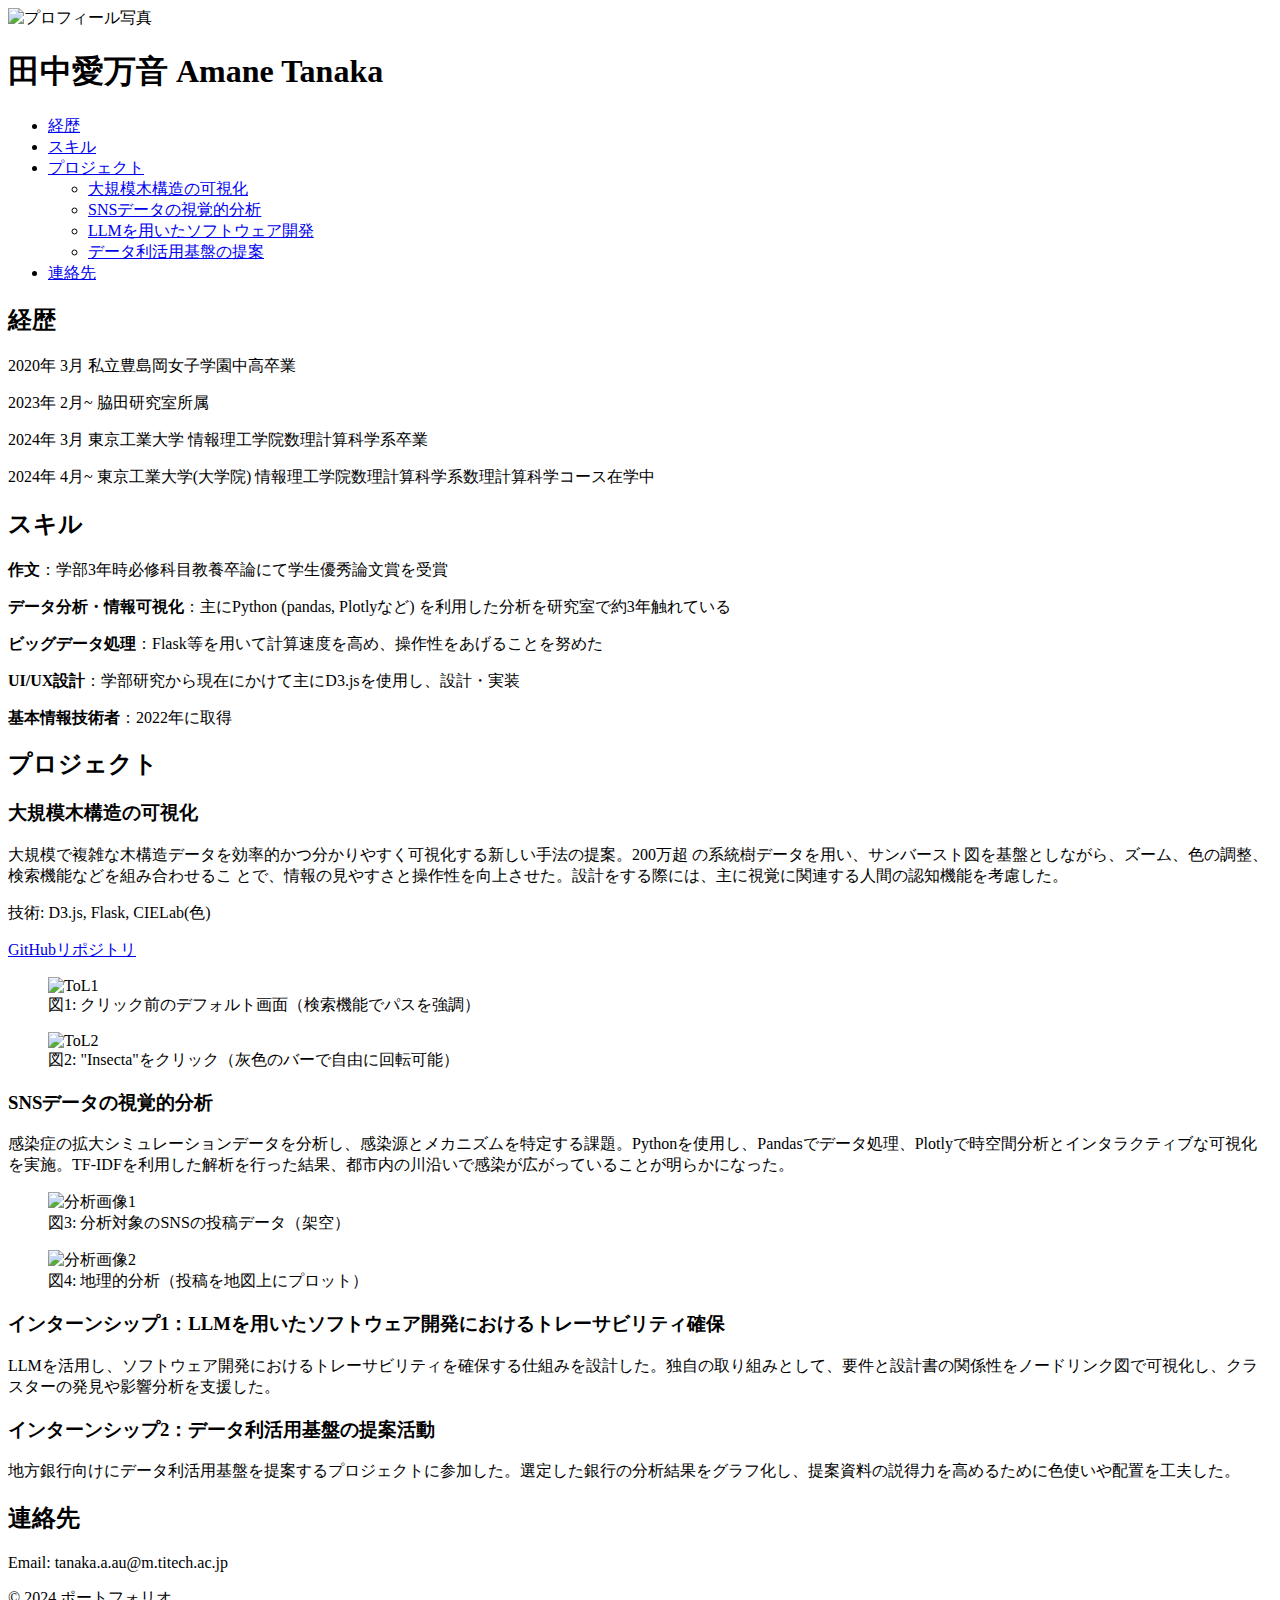
==== templates/index.html @ 710a016d "first commit" ====
<!DOCTYPE html>
<html lang="ja">
<head>
    <meta charset="UTF-8">
    <meta name="viewport" content="width=device-width, initial-scale=1.0">
    <title>ポートフォリオ</title>
    <link rel="stylesheet" href="static/css/styles.css">
</head>
<body>
    <div class="container">
        <header>
            <img src="static/images/myimg.jpeg" alt="プロフィール写真" class="profile-photo">
            <h1>田中愛万音 Amane Tanaka</h1>
            <nav>
                <ul>
                    <li><a href="#about">経歴</a></li>
                    <li><a href="#skills">スキル</a></li>
                    <li>
                        <a href="#projects">プロジェクト</a>
                        <ul class="dropdown">
                            <li><a href="#project1">大規模木構造の可視化</a></li>
                            <li><a href="#project2">SNSデータの視覚的分析</a></li>
                            <li><a href="#project3">LLMを用いたソフトウェア開発</a></li>
                            <li><a href="#project4">データ利活用基盤の提案</a></li>
                        </ul>
                    </li>
                    <li><a href="#contact">連絡先</a></li>
                </ul>
            </nav>
        </header>
        <main>
            <!--  元に戻す！！！
            <section id="about">
                <h2>経歴</h2>
                <p>2020年 3月 私立豊島岡女子学園中高卒業</p>
                <p>2023年 2月~ 脇田研究室所属</p>
                <p>2024年 3月 東京工業大学 情報理工学院数理計算科学系卒業</p>
                <p>2024年 4月~ 東京工業大学(大学院) 情報理工学院数理計算科学系数理計算科学コース在学中</p>
            </section>
            <section id="skills">
                <h2>特技・スキル</h2>
                <ul>
                    <li><b>作文</b>：学部3年時必修科目教養卒論にて学生優秀論文賞を受賞</li>
                    <li><b>データ分析・情報可視化</b>：主にPython (pandas, Plotlyなど) を利用した分析を研究室で約3年触れている</li>
                    <li><b>ビッグデータ処理</b>：Flask等を用いて計算速度を高め、操作性をあげることを努めた</li>
                    <li><b>UI/UX設計</b>：学部研究から現在にかけて主にD3.jsを使用し、設計・実装</li>
                    <li><b>基本情報技術者</b>：2022年に取得</li>
                </ul>
            </section>
        -->
        <section id="about">
            <div class="about-container">
                <!-- 経歴セクション -->
                <div class="history">
                    <h2>経歴</h2>
                    <p>2020年 3月 私立豊島岡女子学園中高卒業</p>
                    <p>2023年 2月~ 脇田研究室所属</p>
                    <p>2024年 3月 東京工業大学 情報理工学院数理計算科学系卒業</p>
                    <p>2024年 4月~ 東京工業大学(大学院) 情報理工学院数理計算科学系数理計算科学コース在学中</p>
                </div>
        
                <!-- スキルセクション -->
                <div class="skills">
                    <h2>スキル</h2>
                    <p><b>作文</b>：学部3年時必修科目教養卒論にて学生優秀論文賞を受賞</p>
                    <p><b>データ分析・情報可視化</b>：主にPython (pandas, Plotlyなど) を利用した分析を研究室で約3年触れている</p>
                    <p><b>ビッグデータ処理</b>：Flask等を用いて計算速度を高め、操作性をあげることを努めた</p>
                    <p><b>UI/UX設計</b>：学部研究から現在にかけて主にD3.jsを使用し、設計・実装</p>
                    <p><b>基本情報技術者</b>：2022年に取得</p>
                </div>
            </div>
        </section>        
            <section id="projects">
                <h2>プロジェクト</h2>
                <div class="project-row">
                    <article id="project1">
                        <h3>大規模木構造の可視化</h3>
                        <p>大規模で複雑な木構造データを効率的かつ分かりやすく可視化する新しい手法の提案。200万超
                            の系統樹データを用い、サンバースト図を基盤としながら、ズーム、色の調整、検索機能などを組み合わせるこ
                            とで、情報の見やすさと操作性を向上させた。設計をする際には、主に視覚に関連する人間の認知機能を考慮した。</p>
                        <p>技術: D3.js, Flask, CIELab(色)</p>
                        <a href="https://github.com/tnk0512/ToL07/tree/for-research">GitHubリポジトリ</a>
                        <div class="image-gallery">
                            <figure>
                                <img src="static/images/tol_zentai.jpg" alt="ToL1">
                                <figcaption>図1: クリック前のデフォルト画面（検索機能でパスを強調）</figcaption>
                            </figure>
                            <figure>
                                <img src="static/images/tol_insecta.jpg" alt="ToL2">
                                <figcaption>図2: "Insecta"をクリック（灰色のバーで自由に回転可能）</figcaption>
                            </figure>         
                        </div>
                    </article>
                    <article id="project2">
                        <h3>SNSデータの視覚的分析</h3>
                        <p>
                            感染症の拡大シミュレーションデータを分析し、感染源とメカニズムを特定する課題。Pythonを使用し、Pandasでデータ処理、Plotlyで時空間分析とインタラクティブな可視化を実施。TF-IDFを利用した解析を行った結果、都市内の川沿いで感染が広がっていることが明らかになった。
                        </p>
                        <div class="image-gallery">
                            <figure>
                                <img src="static/images/microblog.jpg" alt="分析画像1">
                                <figcaption>図3: 分析対象のSNSの投稿データ（架空）</figcaption>
                            </figure>
                            <figure>
                                <img src="static/images/mapplot.png" alt="分析画像2">
                                <figcaption>図4: 地理的分析（投稿を地図上にプロット）</figcaption>
                            </figure>         
                        </div>
                    </article>
                </div>
                <!--
                <article id="project1">
                    <h3>大規模木構造の可視化</h3>
                    <p>大規模で複雑な木構造データを効率的かつ分かりやすく可視化する新しい手法の提案。200万超
                        の系統樹データを用い、サンバースト図を基盤としながら、ズーム、色の調整、検索機能などを組み合わせるこ
                        とで、情報の見やすさと操作性を向上させた。設計をする際には、主に視覚に関連する人間の認知機能を考慮した。</p>
                    <p>技術: D3.js, Flask, CIELab(色)</p>
                    <a href="https://github.com/tnk0512/ToL07/tree/for-research">GitHubリポジトリ</a>
                    <div class="image-gallery">
                        <figure>
                            <img src="static/images/tol_zentai.jpg" alt="ToL1">
                            <figcaption>図1: クリック前のデフォルト画面（検索機能でパスを強調）</figcaption>
                        </figure>
                        <figure>
                            <img src="static/images/tol_insecta.jpg" alt="ToL2">
                            <figcaption>図2: "Insecta"をクリック（灰色のバーで自由に回転可能）</figcaption>
                        </figure>         
                    </div>
                </article>
                <article id="project2">
                    <h3>SNSデータの視覚的分析</h3>
                    <p>
                        感染症の拡大シミュレーションデータを分析し、感染源とメカニズムを特定する課題。Pythonを使用し、Pandasでデータ処理、Plotlyで時空間分析とインタラクティブな可視化を実施。TF-IDFを利用した解析を行った結果、都市内の川沿いで感染が広がっていることが明らかになった。
                    </p>
                    <div class="image-gallery">
                        <figure>
                            <img src="static/images/microblog.jpg" alt="分析画像1">
                            <figcaption>図3: 分析対象のSNSの投稿データ（架空）</figcaption>
                        </figure>
                        <figure>
                            <img src="static/images/mapplot.png" alt="分析画像2">
                            <figcaption>図4: 地理的分析（投稿を地図上にプロット）</figcaption>
                        </figure>         
                    </div>
                </article>
            -->
                <div class="project-row">
                    <article id="project3">
                        <h3>インターンシップ1：LLMを用いたソフトウェア開発におけるトレーサビリティ確保</h3>
                        <p>
                            LLMを活用し、ソフトウェア開発におけるトレーサビリティを確保する仕組みを設計した。独自の取り組みとして、要件と設計書の関係性をノードリンク図で可視化し、クラスターの発見や影響分析を支援した。
                        </p>
                    </article>
                
                    <article id="project4">
                        <h3>インターンシップ2：データ利活用基盤の提案活動</h3>
                        <p>
                            地方銀行向けにデータ利活用基盤を提案するプロジェクトに参加した。選定した銀行の分析結果をグラフ化し、提案資料の説得力を高めるために色使いや配置を工夫した。
                        </p>
                    </article>
                </div>
                <!--
                <article id="project3">
                    <h3>インターンシップ1：LLMを用いたソフトウェア開発におけるトレーサビリティ確保</h3>
                    <p>
                        LLMを活用し、ソフトウェア開発におけるトレーサビリティを確保する仕組みを設計した。独自の取り組みとして、要件と設計書の関係性をノードリンク図で可視化し、クラスターの発見や影響分析を支援した。
                    </p>
                </article>
            
                <article id="project4">
                    <h3>インターンシップ2：データ利活用基盤の提案活動</h3>
                    <p>
                        地方銀行向けにデータ利活用基盤を提案するプロジェクトに参加した。選定した銀行の分析結果をグラフ化し、提案資料の説得力を高めるために色使いや配置を工夫した。
                    </p>
                </article>
            -->
            </section>
            <section id="contact">
                <h2>連絡先</h2>
                <p>Email: tanaka.a.au@m.titech.ac.jp</p>
            </section>
        </main>
        <footer>
            <p>&copy; 2024 ポートフォリオ</p>
        </footer>
    </div>
</body>
</html>
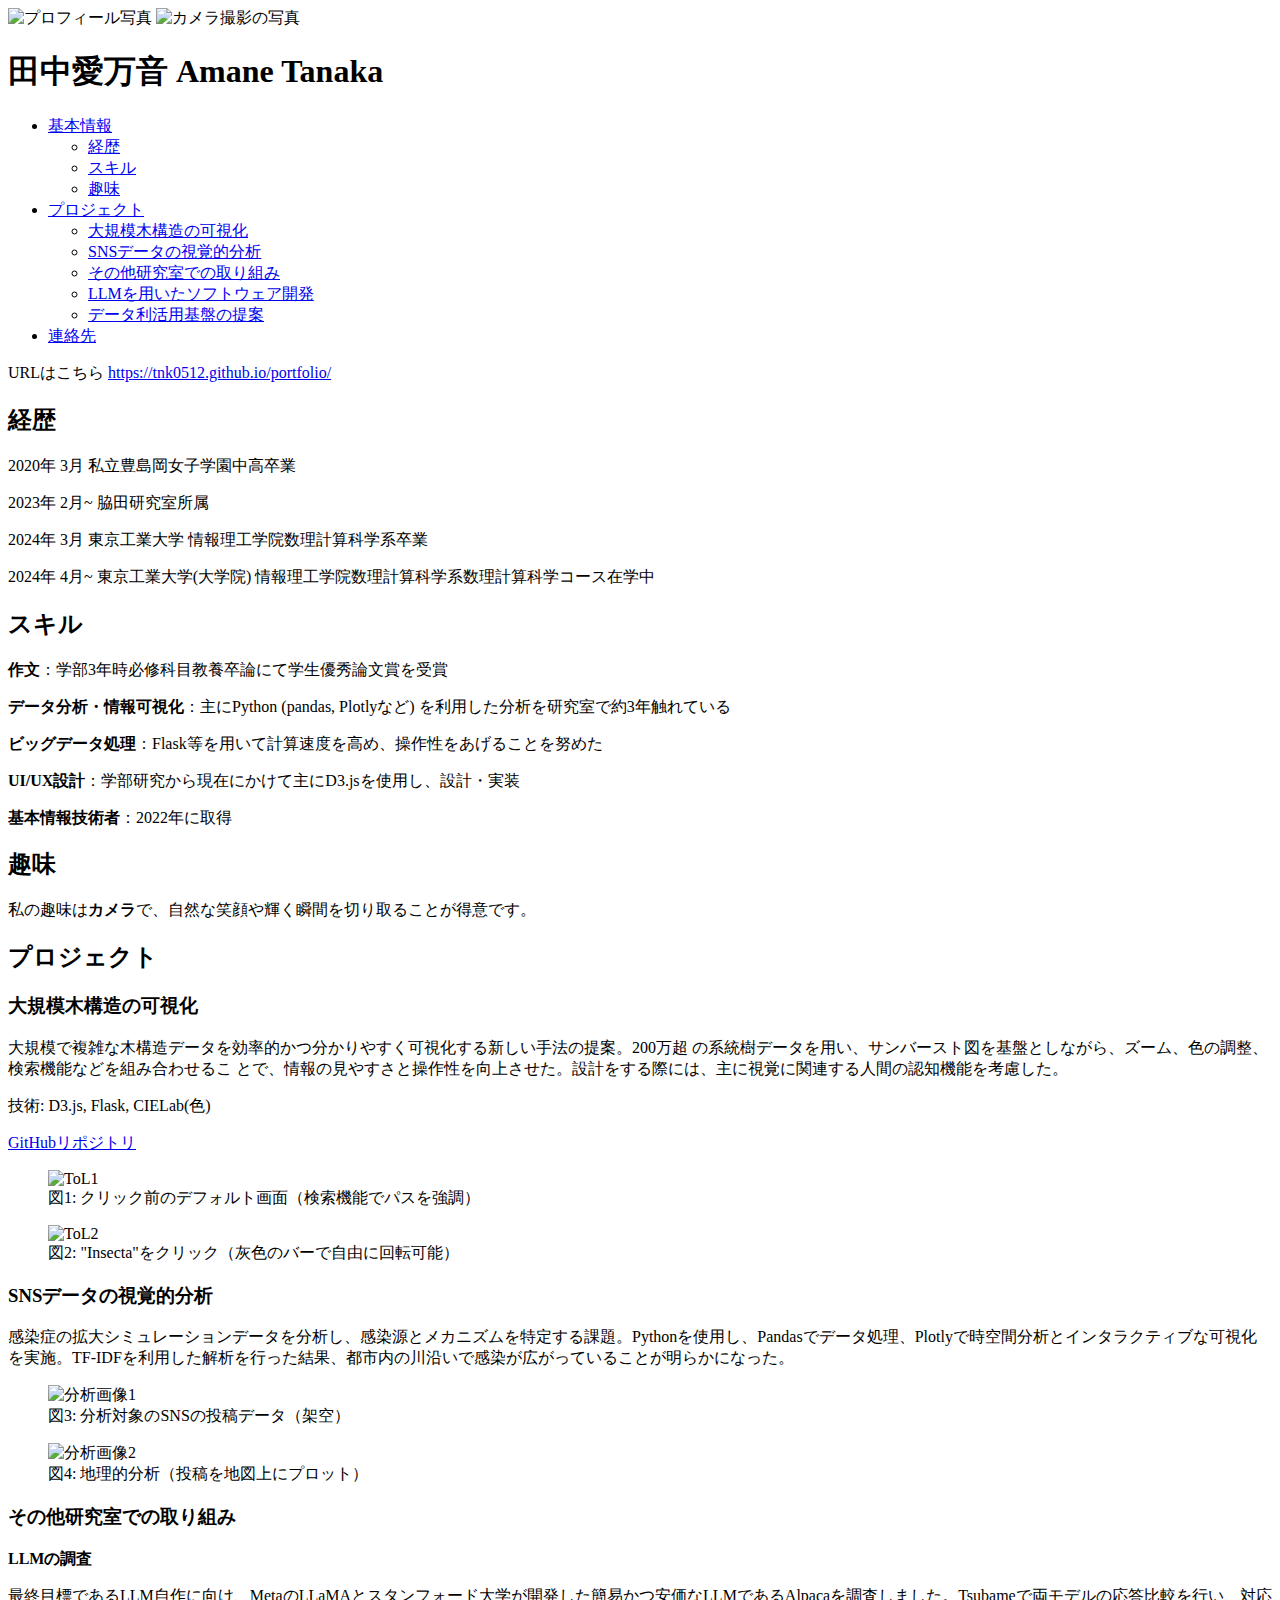
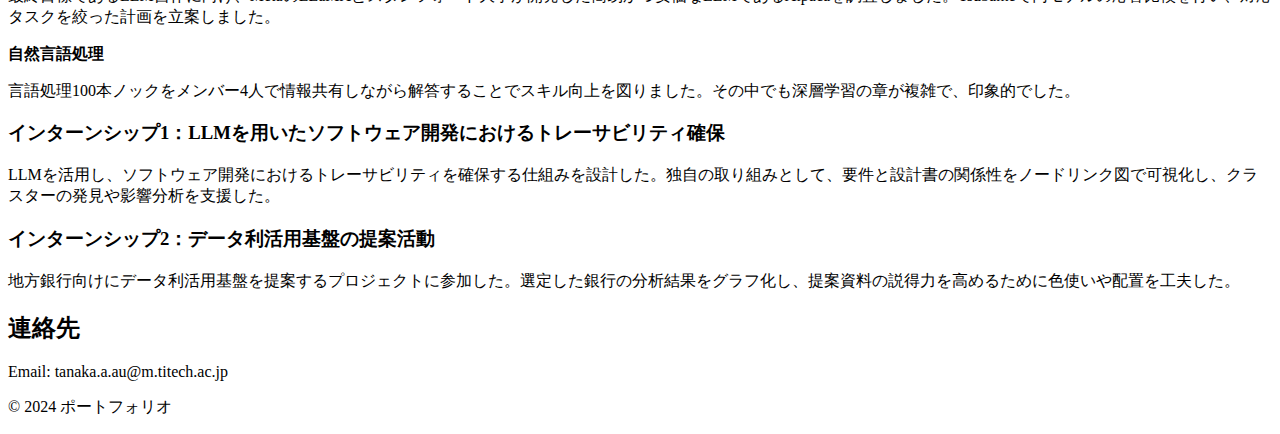
==== commit 3ea7915e: "add URL comment" ====
--- a/templates/index.html
+++ b/templates/index.html
@@ -10,16 +10,24 @@
     <div class="container">
         <header>
             <img src="static/images/myimg.jpeg" alt="プロフィール写真" class="profile-photo">
+            <img src="static/images/camera.jpeg" alt="カメラ撮影の写真" class="hobby-camera">
             <h1>田中愛万音 Amane Tanaka</h1>
             <nav>
                 <ul>
-                    <li><a href="#about">経歴</a></li>
-                    <li><a href="#skills">スキル</a></li>
+                    <li>
+                        <a href="#about">基本情報</a>
+                        <ul class="dropdown">
+                            <li><a href="#history">経歴</a></li>
+                            <li><a href="#skills">スキル</a></li>
+                            <li><a href="#hobby">趣味</a></li>
+                        </ul>
+                    </li>
                     <li>
                         <a href="#projects">プロジェクト</a>
                         <ul class="dropdown">
                             <li><a href="#project1">大規模木構造の可視化</a></li>
                             <li><a href="#project2">SNSデータの視覚的分析</a></li>
+                            <li><a href="#other-project">その他研究室での取り組み</a></li>
                             <li><a href="#project3">LLMを用いたソフトウェア開発</a></li>
                             <li><a href="#project4">データ利活用基盤の提案</a></li>
                         </ul>
@@ -27,31 +35,17 @@
                     <li><a href="#contact">連絡先</a></li>
                 </ul>
             </nav>
+            <!-- URLリンク -->
+            <div class="header-url">
+                <span>URLはこちら</span>
+                <a href="https://tnk0512.github.io/portfolio/" target="_blank">https://tnk0512.github.io/portfolio/</a>
+            </div>
         </header>
         <main>
-            <!--  元に戻す！！！
-            <section id="about">
-                <h2>経歴</h2>
-                <p>2020年 3月 私立豊島岡女子学園中高卒業</p>
-                <p>2023年 2月~ 脇田研究室所属</p>
-                <p>2024年 3月 東京工業大学 情報理工学院数理計算科学系卒業</p>
-                <p>2024年 4月~ 東京工業大学(大学院) 情報理工学院数理計算科学系数理計算科学コース在学中</p>
-            </section>
-            <section id="skills">
-                <h2>特技・スキル</h2>
-                <ul>
-                    <li><b>作文</b>：学部3年時必修科目教養卒論にて学生優秀論文賞を受賞</li>
-                    <li><b>データ分析・情報可視化</b>：主にPython (pandas, Plotlyなど) を利用した分析を研究室で約3年触れている</li>
-                    <li><b>ビッグデータ処理</b>：Flask等を用いて計算速度を高め、操作性をあげることを努めた</li>
-                    <li><b>UI/UX設計</b>：学部研究から現在にかけて主にD3.jsを使用し、設計・実装</li>
-                    <li><b>基本情報技術者</b>：2022年に取得</li>
-                </ul>
-            </section>
-        -->
         <section id="about">
             <div class="about-container">
                 <!-- 経歴セクション -->
-                <div class="history">
+                <div id="history" class="history">
                     <h2>経歴</h2>
                     <p>2020年 3月 私立豊島岡女子学園中高卒業</p>
                     <p>2023年 2月~ 脇田研究室所属</p>
@@ -60,13 +54,19 @@
                 </div>
         
                 <!-- スキルセクション -->
-                <div class="skills">
+                <div id="skills" class="skills">
                     <h2>スキル</h2>
                     <p><b>作文</b>：学部3年時必修科目教養卒論にて学生優秀論文賞を受賞</p>
                     <p><b>データ分析・情報可視化</b>：主にPython (pandas, Plotlyなど) を利用した分析を研究室で約3年触れている</p>
                     <p><b>ビッグデータ処理</b>：Flask等を用いて計算速度を高め、操作性をあげることを努めた</p>
                     <p><b>UI/UX設計</b>：学部研究から現在にかけて主にD3.jsを使用し、設計・実装</p>
                     <p><b>基本情報技術者</b>：2022年に取得</p>
+                </div>
+
+                <div id="hobby" class="hobby">
+                    <h2>趣味</h2>
+                    <p>私の趣味は<b>カメラ</b>で、自然な笑顔や輝く瞬間を切り取ることが得意です。</p>
+                    <!--<img src="static/images/camera.jpeg" alt="カメラ撮影の写真" class="hobby-camera">-->
                 </div>
             </div>
         </section>        
@@ -108,42 +108,15 @@
                         </div>
                     </article>
                 </div>
-                <!--
-                <article id="project1">
-                    <h3>大規模木構造の可視化</h3>
-                    <p>大規模で複雑な木構造データを効率的かつ分かりやすく可視化する新しい手法の提案。200万超
-                        の系統樹データを用い、サンバースト図を基盤としながら、ズーム、色の調整、検索機能などを組み合わせるこ
-                        とで、情報の見やすさと操作性を向上させた。設計をする際には、主に視覚に関連する人間の認知機能を考慮した。</p>
-                    <p>技術: D3.js, Flask, CIELab(色)</p>
-                    <a href="https://github.com/tnk0512/ToL07/tree/for-research">GitHubリポジトリ</a>
-                    <div class="image-gallery">
-                        <figure>
-                            <img src="static/images/tol_zentai.jpg" alt="ToL1">
-                            <figcaption>図1: クリック前のデフォルト画面（検索機能でパスを強調）</figcaption>
-                        </figure>
-                        <figure>
-                            <img src="static/images/tol_insecta.jpg" alt="ToL2">
-                            <figcaption>図2: "Insecta"をクリック（灰色のバーで自由に回転可能）</figcaption>
-                        </figure>         
-                    </div>
-                </article>
-                <article id="project2">
-                    <h3>SNSデータの視覚的分析</h3>
-                    <p>
-                        感染症の拡大シミュレーションデータを分析し、感染源とメカニズムを特定する課題。Pythonを使用し、Pandasでデータ処理、Plotlyで時空間分析とインタラクティブな可視化を実施。TF-IDFを利用した解析を行った結果、都市内の川沿いで感染が広がっていることが明らかになった。
-                    </p>
-                    <div class="image-gallery">
-                        <figure>
-                            <img src="static/images/microblog.jpg" alt="分析画像1">
-                            <figcaption>図3: 分析対象のSNSの投稿データ（架空）</figcaption>
-                        </figure>
-                        <figure>
-                            <img src="static/images/mapplot.png" alt="分析画像2">
-                            <figcaption>図4: 地理的分析（投稿を地図上にプロット）</figcaption>
-                        </figure>         
-                    </div>
-                </article>
-            -->
+                <div class="project-row">
+                    <article id="other-project">
+                        <h3>その他研究室での取り組み</h3>
+                        <p><b>LLMの調査</b></p>
+                        <p>最終目標であるLLM自作に向け、MetaのLLaMAとスタンフォード大学が開発した簡易かつ安価なLLMであるAlpacaを調査しました。Tsubameで両モデルの応答比較を行い、対応タスクを絞った計画を立案しました。</p>
+                        <p><b>自然言語処理</b></p>
+                        <p>言語処理100本ノックをメンバー4人で情報共有しながら解答することでスキル向上を図りました。その中でも深層学習の章が複雑で、印象的でした。</p>
+                    </article>
+                </div>
                 <div class="project-row">
                     <article id="project3">
                         <h3>インターンシップ1：LLMを用いたソフトウェア開発におけるトレーサビリティ確保</h3>
@@ -159,21 +132,6 @@
                         </p>
                     </article>
                 </div>
-                <!--
-                <article id="project3">
-                    <h3>インターンシップ1：LLMを用いたソフトウェア開発におけるトレーサビリティ確保</h3>
-                    <p>
-                        LLMを活用し、ソフトウェア開発におけるトレーサビリティを確保する仕組みを設計した。独自の取り組みとして、要件と設計書の関係性をノードリンク図で可視化し、クラスターの発見や影響分析を支援した。
-                    </p>
-                </article>
-            
-                <article id="project4">
-                    <h3>インターンシップ2：データ利活用基盤の提案活動</h3>
-                    <p>
-                        地方銀行向けにデータ利活用基盤を提案するプロジェクトに参加した。選定した銀行の分析結果をグラフ化し、提案資料の説得力を高めるために色使いや配置を工夫した。
-                    </p>
-                </article>
-            -->
             </section>
             <section id="contact">
                 <h2>連絡先</h2>
@@ -185,4 +143,4 @@
         </footer>
     </div>
 </body>
-</html>
+</html>